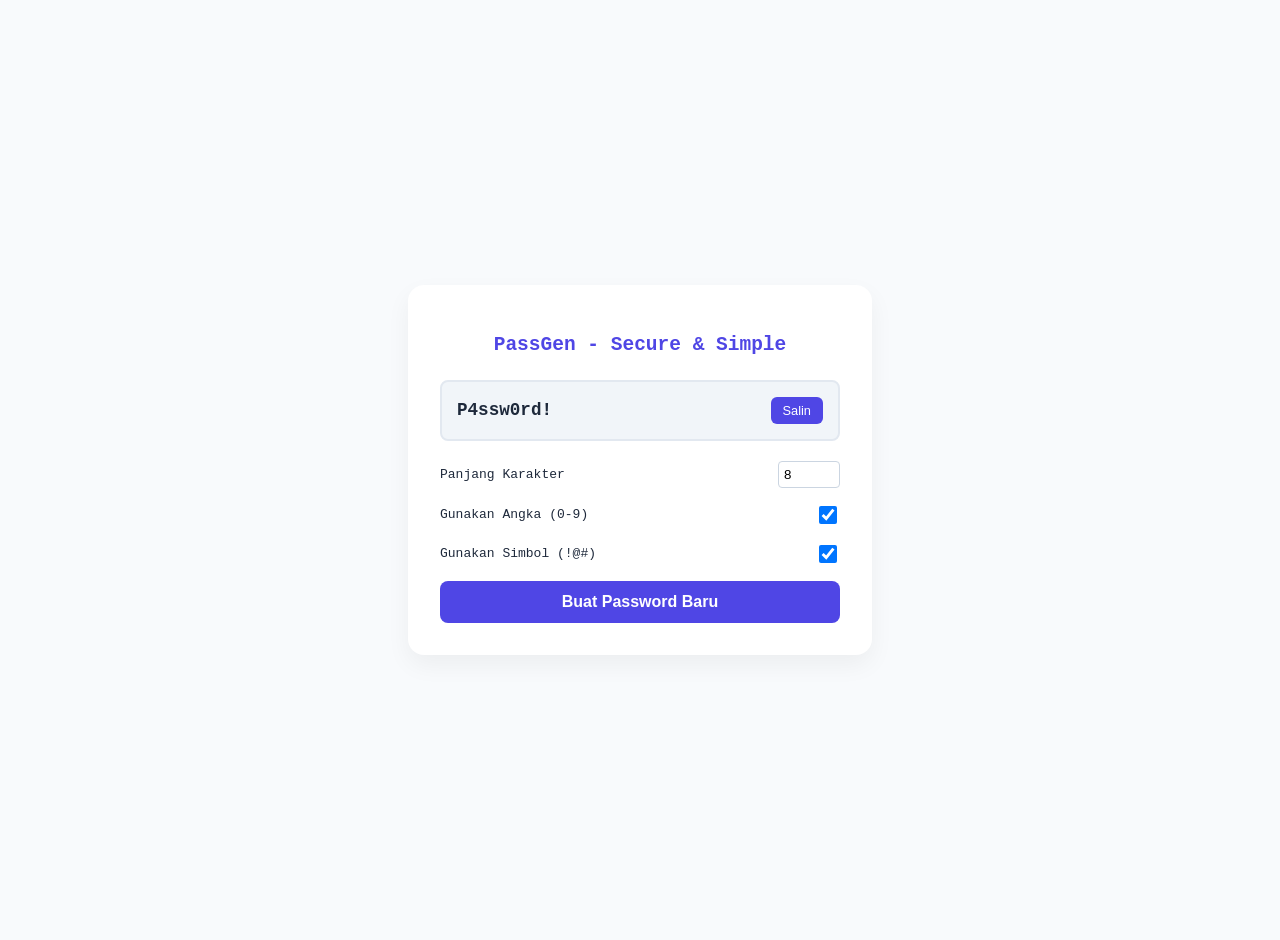
==== generate-password/generate-password.html @ bc3fb18c "Add files via upload" ====
<!DOCTYPE html>
<html lang="id">
<head>
    <meta charset="UTF-8">
    <meta name="viewport" content="width=device-width, initial-scale=1.0">
    <link rel="icon" type="image/x-icon" href="/assets/icon.svg">
    <title>PassGen - Secure & Simple</title>
    <style>
        :root {
            --primary: #4f46e5;
            --primary-hover: #4338ca;
            --bg: #f8fafc;
            --card-bg: #ffffff;
            --text: #1e293b;
        }

        body {
            font-family:monospace;
            background-color: var(--bg);
            color: var(--text);
            display: flex;
            justify-content: center;
            align-items: center;
            min-height: 100vh;
            margin: 0;
            padding: 20px;
        }

        .card {
            background: var(--card-bg);
            padding: 2rem;
            border-radius: 16px;
            box-shadow: 0 10px 25px rgba(0,0,0,0.05);
            width: 100%;
            max-width: 400px;
        }

        h2 { margin-bottom: 1.5rem; text-align: center; color: var(--primary); }

        /* Password Display Area */
        .result-wrapper {
            position: relative;
            background: #f1f5f9;
            padding: 15px;
            border-radius: 8px;
            margin-bottom: 20px;
            border: 2px solid #e2e8f0;
            display: flex;
            align-items: center;
            justify-content: space-between;
        }

        #passwordResult {
            font-family: 'Courier New', Courier, monospace;
            font-weight: bold;
            font-size: 1.1rem;
            word-break: break-all;
            margin-right: 10px;
        }

        .copy-btn {
            background: var(--primary);
            color: white;
            border: none;
            padding: 6px 12px;
            border-radius: 6px;
            cursor: pointer;
            font-size: 0.8rem;
            transition: 0.2s;
            white-space: nowrap;
        }

        .copy-btn:hover { background: var(--primary-hover); }

        /* Settings Style */
        .setting {
            display: flex;
            justify-content: space-between;
            align-items: center;
            margin-bottom: 15px;
        }

        input[type="number"] {
            width: 50px;
            padding: 5px;
            border-radius: 4px;
            border: 1px solid #cbd5e1;
        }

        input[type="checkbox"] {
            width: 18px;
            height: 18px;
            cursor: pointer;
        }

        .generate-btn {
            width: 100%;
            padding: 12px;
            background: var(--primary);
            color: white;
            border: none;
            border-radius: 8px;
            font-size: 1rem;
            font-weight: bold;
            cursor: pointer;
            transition: transform 0.1s;
        }

        .generate-btn:active { transform: scale(0.98); }

        /* Notification */
        #toast {
            position: fixed;
            bottom: 20px;
            left: 50%;
            transform: translateX(-50%);
            background: #22c55e;
            color: white;
            padding: 10px 20px;
            border-radius: 20px;
            font-size: 0.9rem;
            display: none;
        }
    </style>
</head>
<body>

<div class="card">
    <h2>PassGen - Secure & Simple</h2>
    
    <div class="result-wrapper">
        <span id="passwordResult">P4ssw0rd!</span>
        <button class="copy-btn" id="copyBtn">Salin</button>
    </div>
    
    <div class="setting">
        <label>Panjang Karakter</label>
        <input type="number" id="length" min="6" max="50" value="8">
    </div>
    
    <div class="setting">
        <label>Gunakan Angka (0-9)</label>
        <input type="checkbox" id="numbers" checked>
    </div>
    
    <div class="setting">
        <label>Gunakan Simbol (!@#)</label>
        <input type="checkbox" id="symbols" checked>
    </div>
    
    <button class="generate-btn" id="generateBtn">Buat Password Baru</button>
</div>

<div id="toast">Berhasil disalin!</div>

<script>
    const resultEl = document.getElementById('passwordResult');
    const lengthEl = document.getElementById('length');
    const numbersEl = document.getElementById('numbers');
    const symbolsEl = document.getElementById('symbols');
    const generateBtn = document.getElementById('generateBtn');
    const copyBtn = document.getElementById('copyBtn');
    const toast = document.getElementById('toast');

    function generatePassword() {
        const length = +lengthEl.value;
        const charset = "abcdefghijklmnopqrstuvwxyzABCDEFGHIJKLMNOPQRSTUVWXYZ";
        const nums = "0123456789";
        const syms = "!@#$%&*()=-";
        
        let charPool = charset;
        if (numbersEl.checked) charPool += nums;
        if (symbolsEl.checked) charPool += syms;

        let password = "";
        for (let i = 0; i < length; i++) {
            const randomIndex = Math.floor(Math.random() * charPool.length);
            password += charPool[randomIndex];
        }
        
        resultEl.innerText = password;
    }

    // Fitur Copy to Clipboard
    copyBtn.addEventListener('click', () => {
        const pass = resultEl.innerText;
        if (!pass || pass === "P4ssw0rd!") return;

        navigator.clipboard.writeText(pass).then(() => {
            // Tampilkan notifikasi "Berhasil"
            toast.style.display = 'block';
            setTimeout(() => {
                toast.style.display = 'none';
            }, 2000);
        });
    });

    generateBtn.addEventListener('click', generatePassword);
</script>

</body>
</html>
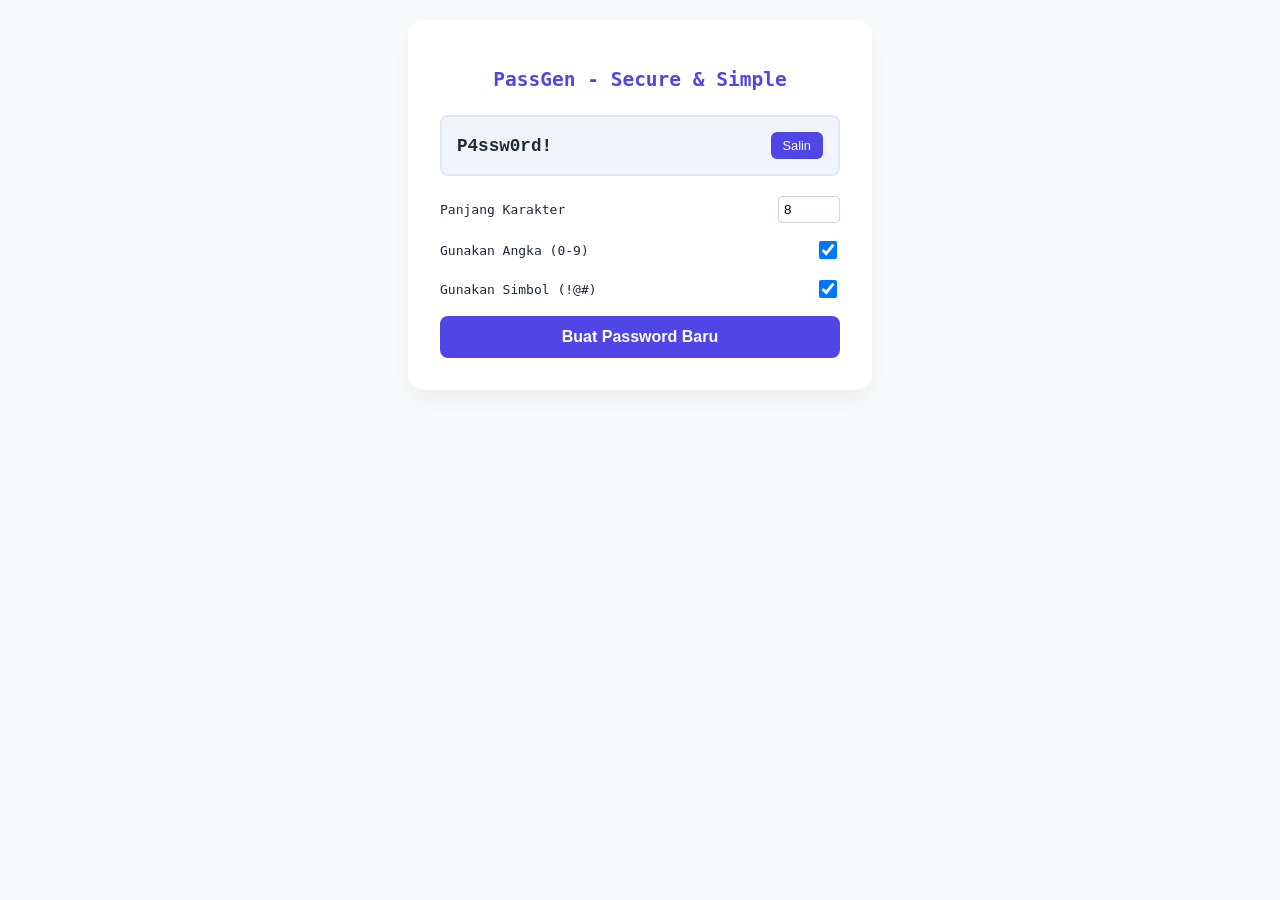
==== commit 426e6650: "Add files via upload" ====
--- a/generate-password/generate-password.html
+++ b/generate-password/generate-password.html
@@ -20,8 +20,6 @@
             color: var(--text);
             display: flex;
             justify-content: center;
-            align-items: center;
-            min-height: 100vh;
             margin: 0;
             padding: 20px;
         }
